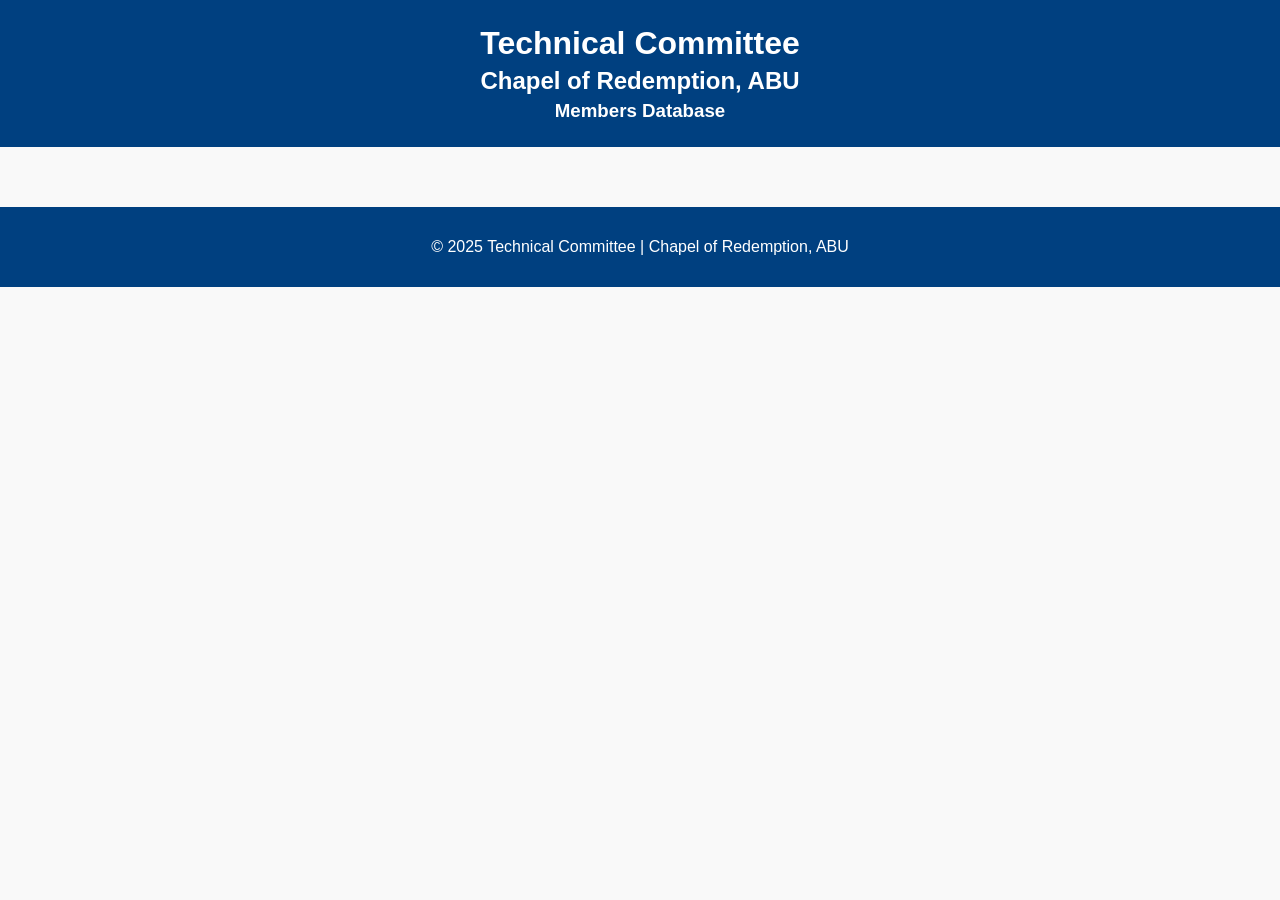
==== index.html @ fb493c64 "Add admin panel and member management functionality" ====
<!DOCTYPE html>
<html lang="en">
<head>
  <meta charset="UTF-8">
  <title>Technical Committee | Members Database</title>
  <link rel="stylesheet" href="style.css">
</head>
<body>
  <header>
    <h1>Technical Committee</h1>
    <h2>Chapel of Redemption, ABU</h2>
    <h3>Members Database</h3>
  </header>

  <main>
    <div id="members-container" class="grid"></div>
  </main>

  <footer>
    <p>© 2025 Technical Committee | Chapel of Redemption, ABU</p>
  </footer>

  <script src="script.js"></script>
</body>
</html>
---- style.css ----
body {
  font-family: Arial, sans-serif;
  margin: 0;
  background: #f9f9f9;
  color: #333;
}

header {
  text-align: center;
  padding: 20px;
  background: #004080;
  color: white;
}

h1, h2, h3 {
  margin: 5px;
}

form {
  max-width: 500px;
  margin: 20px auto;
  display: flex;
  flex-direction: column;
  gap: 10px;
}

form input, form button {
  padding: 10px;
  font-size: 1rem;
}

form button {
  background: #004080;
  color: white;
  border: none;
  cursor: pointer;
}

form button:hover {
  background: #0066cc;
}

.grid {
  display: grid;
  grid-template-columns: repeat(auto-fit, minmax(250px, 1fr));
  gap: 20px;
  padding: 20px;
}

.card {
  background: white;
  border-radius: 8px;
  padding: 15px;
  box-shadow: 0 2px 6px rgba(0,0,0,0.1);
  /* text-align: center; */
}

.card img {
  width: 100%;
  height: 180px;
  object-fit: cover;
  border-radius: 6px;
  margin-bottom: 10px;
}

footer {
  text-align: center;
  padding: 15px;
  background: #004080;
  color: white;
  margin-top: 20px;
}
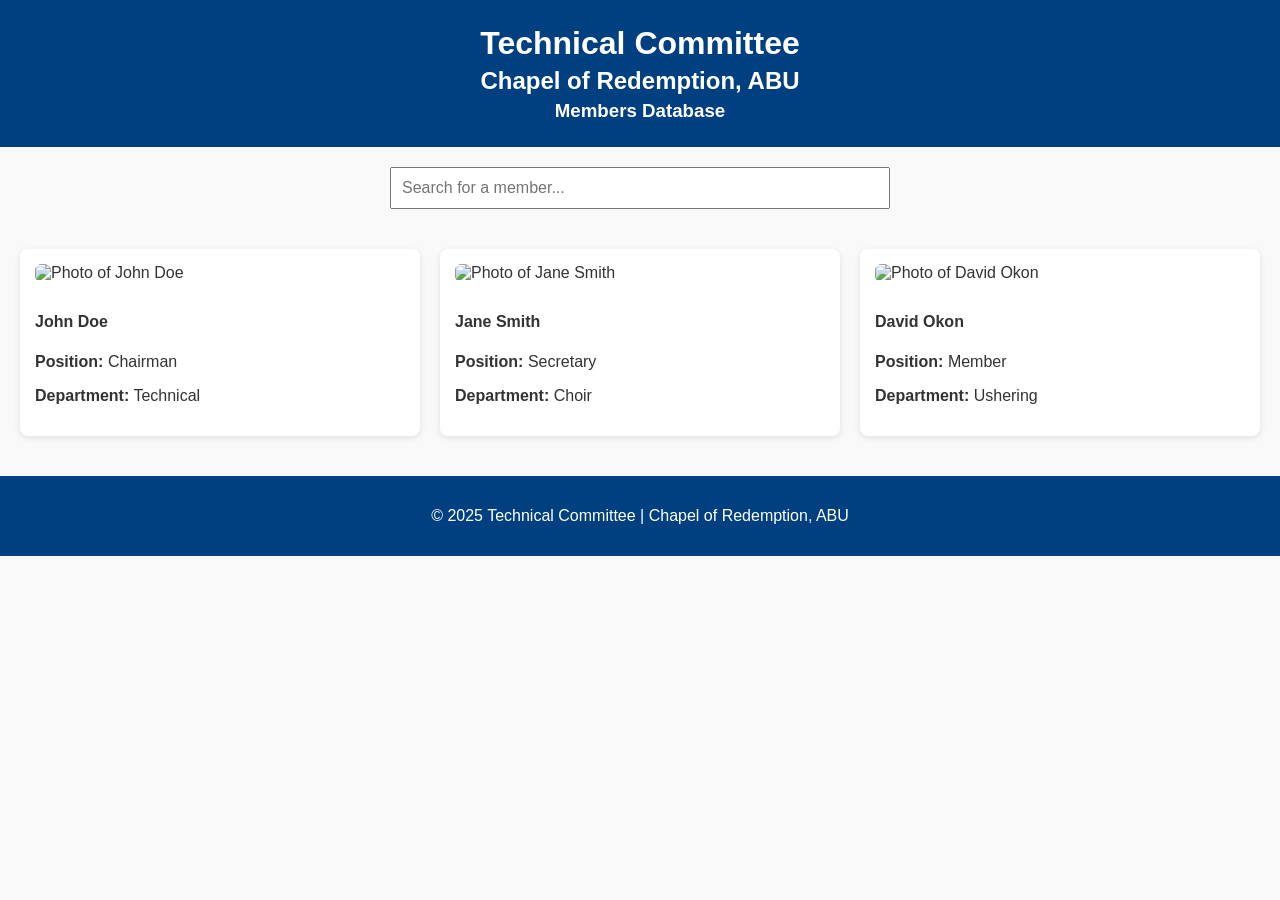
==== commit 6b37c096: "Enhance admin panel and member management: - Comment out DOCTYPE in admin.html - Add viewport meta t" ====
--- a/index.html
+++ b/index.html
@@ -2,6 +2,7 @@
 <html lang="en">
 <head>
   <meta charset="UTF-8">
+  <meta name="viewport" content="width=device-width, initial-scale=1.0">
   <title>Technical Committee | Members Database</title>
   <link rel="stylesheet" href="style.css">
 </head>
@@ -13,7 +14,12 @@
   </header>
 
   <main>
-    <div id="members-container" class="grid"></div>
+    <form id="search-form" role="search">
+      <input id="search-input" type="search" placeholder="Search for a member..." aria-label="Search members">
+    </form>
+    
+    <div id="members-container" class="grid">
+      </div>
   </main>
 
   <footer>
@@ -22,4 +28,4 @@
 
   <script src="script.js"></script>
 </body>
-</html>
+</html>
--- a/style.css
+++ b/style.css
@@ -52,7 +52,6 @@
   border-radius: 8px;
   padding: 15px;
   box-shadow: 0 2px 6px rgba(0,0,0,0.1);
-  /* text-align: center; */
 }
 
 .card img {
